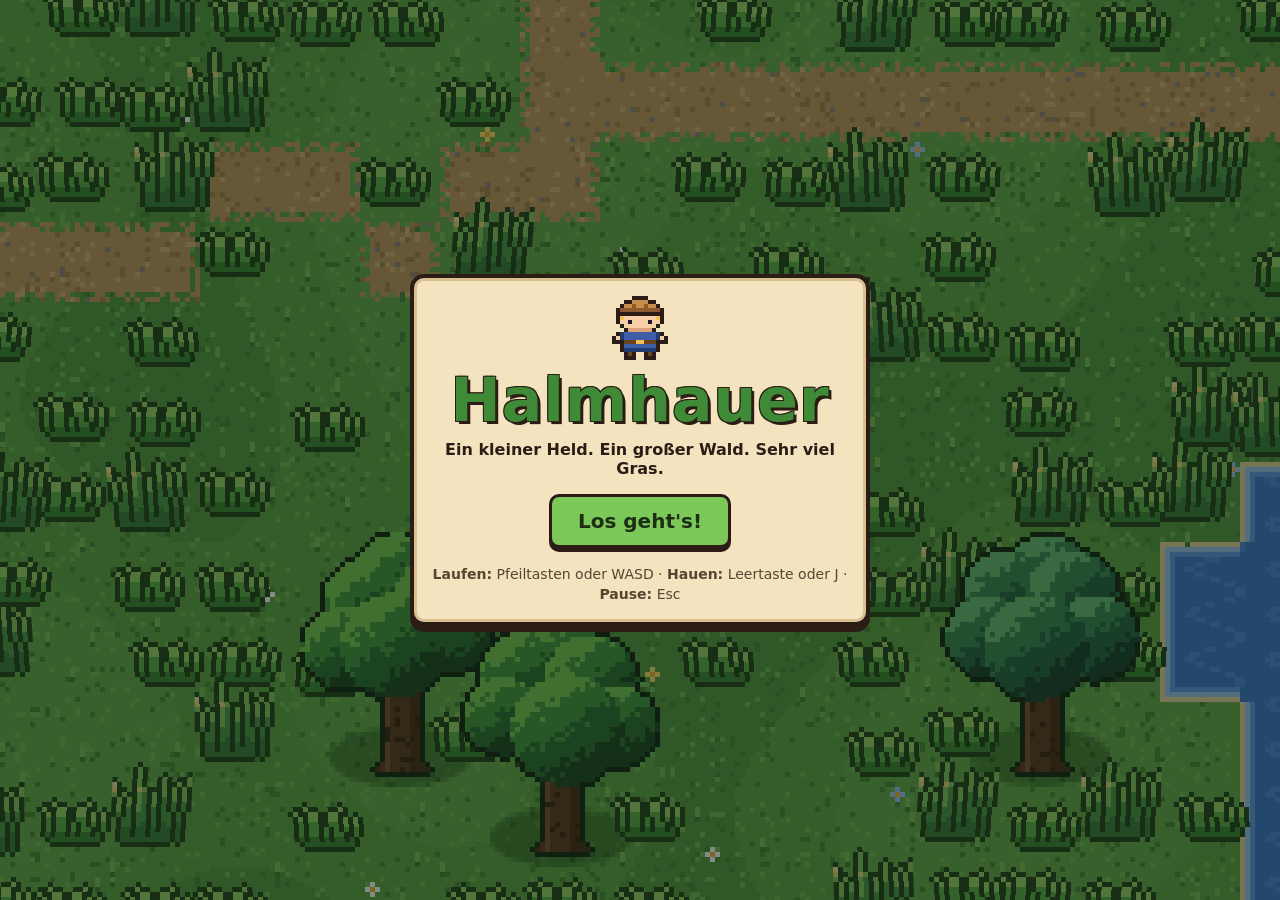
==== web/index.html @ 61001f37 "Begleiter im Kawaii-Stil, Tauschen gegen 300 Diamanten Großer Kopf, Glanzaugen, Bäckchen, ω-Mäulchen" ====
<!DOCTYPE html>
<html lang="de">
<head>
  <meta charset="utf-8">
  <meta name="viewport" content="width=device-width, initial-scale=1, maximum-scale=1, user-scalable=no, viewport-fit=cover">
  <meta name="theme-color" content="#16301b">
  <meta name="apple-mobile-web-app-capable" content="yes">
  <meta name="mobile-web-app-capable" content="yes">
  <meta name="apple-mobile-web-app-status-bar-style" content="black-translucent">
  <meta name="apple-mobile-web-app-title" content="Halmhauer">
  <title>Halmhauer</title>
  <link rel="manifest" href="manifest.webmanifest">
  <link rel="icon" type="image/png" sizes="32" href="icons/icon-32.png">
  <link rel="apple-touch-icon" href="icons/icon-180.png">
  <link rel="stylesheet" href="style.css">
</head>
<body>
  <canvas id="cv"></canvas>

  <!-- Anzeige oben -->
  <div id="hud" class="versteckt">
    <div class="hud-links">
      <div id="herzen"></div>
      <div id="geld"><img id="geldIcon" class="px" alt=""><span id="geldZahl">0</span><span id="heuteZahl"></span></div>
    </div>
    <div class="hud-rechts">
      <div id="tagBox">
        <span id="tagText">Tag 1</span>
        <div id="sonnenBahn"><div id="sonne"></div></div>
      </div>
      <button id="btnPause" aria-label="Pause"><i></i><i></i></button>
    </div>
  </div>
  <!-- Lebensleiste des Wächters in der Kammer -->
  <div id="bossLeiste" class="versteckt"><span id="bossName"></span><div class="balken"><div id="bossHp"></div></div></div>

  <!-- Touch-Steuerung (nur Anzeige; die Berührung landet auf dem Canvas) -->
  <div id="stick" class="versteckt ruhe"><div id="knauf"></div></div>
  <div id="btnA" class="versteckt" aria-hidden="true"><span>HAUEN</span></div>

  <div id="toast" role="status" aria-live="polite"></div>

  <!-- Titel -->
  <div id="titel" class="schicht">
    <div class="panel titelpanel">
      <img id="titelHeld" class="px" alt="">
      <h1>Halmhauer</h1>
      <p class="unterzeile">Ein kleiner Held. Ein großer Wald. Sehr viel Gras.</p>
      <div class="knoepfe">
        <button id="btnStart" class="knopf gross">Los geht's!</button>
        <button id="btnFigur" class="knopf grau klein versteckt">Figur ändern</button>
        <button id="btnNeu" class="knopf grau klein versteckt">Neu anfangen</button>
      </div>
      <p id="steuerHilfe" class="hilfe"></p>
    </div>
  </div>

  <!-- Wer spielt? Junge oder Mädchen, Farbe der Kleider -->
  <div id="figurWahl" class="schicht versteckt">
    <div class="panel figurpanel">
      <h2>Wer spielt?</h2>
      <div class="figuren">
        <button class="figur-karte" data-art="junge"><img class="px" alt=""><span>Junge</span></button>
        <button class="figur-karte" data-art="maedchen"><img class="px" alt=""><span>Mädchen</span></button>
      </div>
      <p class="hilfe">Farbe der Kleider</p>
      <div id="farben" class="farben"></div>
      <div class="knoepfe"><button id="btnFigurOk" class="knopf gross">Los geht's!</button></div>
    </div>
  </div>

  <!-- Begleiter wählen (nur einmal im Spiel) -->
  <div id="begleiterWahl" class="schicht versteckt">
    <div class="panel figurpanel begleiterpanel">
      <h2>Wer soll mitkommen?</h2>
      <p class="hilfe">Dein Begleiter läuft dir hinterher und buddelt ab und zu einen Diamanten aus.
        <span id="begleiterHinweis"></span></p>
      <h3>Hunde</h3>
      <div id="wahlHunde" class="tiere"></div>
      <h3>Katzen</h3>
      <div id="wahlKatzen" class="tiere"></div>
      <div class="knoepfe">
        <button id="btnBegleiterOk" class="knopf gross" disabled>Mitnehmen</button>
        <button id="btnBegleiterZurueck" class="knopf grau">Doch nicht</button>
      </div>
    </div>
  </div>

  <!-- Laden im Baumstumpf -->
  <div id="haus" class="schicht versteckt">
    <div class="panel hauspanel">
      <canvas id="stubeBild" class="stube" width="160" height="84" aria-label="Die Stube im Baumstumpf"></canvas>
      <div class="kopf">
        <h2>Im alten Baumstumpf</h2>
        <div id="hausGeld" class="geld-gross"></div>
      </div>
      <p id="hausText" class="hilfe"></p>
      <div id="waren" class="waren"></div>
      <div id="hausKnoepfe" class="knoepfe fussleiste"></div>
    </div>
  </div>

  <!-- Glitzerhöhle: die fünf Türen -->
  <div id="hoehle" class="schicht versteckt">
    <div class="panel hoehlenpanel">
      <div class="kopf">
        <h2>Die Glitzerhöhle</h2>
        <div id="hoehleGeld" class="geld-gross"></div>
      </div>
      <p class="hilfe">Hinter jeder Tür wartet ein Wächter. Was ganz am Ende der Höhle liegt, weiß niemand …
        Hier drinnen steht die Sonne still – aber wer im Kampf umkippt, für den ist der Tag vorbei.</p>
      <div id="kammern" class="waren"></div>
      <div class="knoepfe fussleiste"><button id="btnHoehleRaus" class="knopf grau">Wieder raus</button></div>
    </div>
  </div>

  <!-- Fund nach einem Wächter (und der große Sieg) -->
  <div id="fund" class="schicht versteckt">
    <div class="panel fundpanel">
      <img id="fundBild" class="px" alt="">
      <h2 id="fundTitel"></h2>
      <div id="fundText"></div>
      <div class="knoepfe"><button id="btnFund" class="knopf gross">Weiter</button></div>
    </div>
  </div>

  <!-- Tagesbilanz -->
  <div id="bilanz" class="schicht versteckt">
    <div class="panel bilanzpanel">
      <h2 id="bilanzTitel">Der Tag ist vorbei</h2>
      <div id="bilanzInhalt"></div>
      <div class="knoepfe"><button id="btnBilanz" class="knopf gross">Ab in den Baumstumpf</button></div>
    </div>
  </div>

  <!-- Pause -->
  <div id="pauseSchicht" class="schicht versteckt">
    <div class="panel pausepanel">
      <h2>Pause</h2>
      <div class="knoepfe senkrecht">
        <button id="btnWeiter" class="knopf gross">Weiter</button>
        <button id="btnSteuerung" class="knopf grau versteckt">Steuerung: Tippen</button>
        <button id="btnMusik" class="knopf grau">Musik: an</button>
        <button id="btnTon" class="knopf grau">Ton: an</button>
        <button id="btnVollbild" class="knopf grau versteckt">Vollbild</button>
        <button id="btnTitel" class="knopf grau">Zum Titel</button>
      </div>
    </div>
  </div>

  <script type="module" src="js/main.js"></script>
</body>
</html>
---- web/style.css ----
/* Halmhauer – Oberfläche. Holz, Pergament und dicke dunkle Ränder wie in den Pixelbildern. */

:root {
  --tinte: #2b1d16;
  --papier: #f3e3bf;
  --papier-dunkel: #d9c08e;
  --gruen: #7cc95a;
  --gruen-dunkel: #4f9a3c;
  --holz: #6b4220;
  --text-hell: #fff8e6;
}

* { box-sizing: border-box; margin: 0; padding: 0; -webkit-tap-highlight-color: transparent; }

html, body {
  height: 100%;
  overflow: hidden;
  background: #16301b;
  color: var(--text-hell);
  font-family: system-ui, -apple-system, "Segoe UI", Roboto, sans-serif;
  touch-action: none;
  user-select: none;
  -webkit-user-select: none;
  overscroll-behavior: none;
}

#cv { position: fixed; inset: 0; width: 100%; height: 100%; display: block; image-rendering: pixelated; }
img.px { image-rendering: pixelated; image-rendering: crisp-edges; }
.versteckt { display: none !important; }

/* ---------- Anzeige oben ---------- */
#hud {
  position: fixed; left: 0; right: 0; top: 0;
  padding: calc(env(safe-area-inset-top) + 8px) calc(env(safe-area-inset-right) + 10px) 0 calc(env(safe-area-inset-left) + 10px);
  display: flex; justify-content: space-between; align-items: flex-start; gap: 8px;
  pointer-events: none;
}
.hud-links, .hud-rechts { display: flex; flex-direction: column; gap: 6px; }
.hud-rechts { flex-direction: row; align-items: flex-start; }
#herzen { display: flex; flex-wrap: wrap; gap: 2px; max-width: 160px; filter: drop-shadow(0 2px 0 rgba(0,0,0,.35)); }
#herzen img { width: 27px; height: 24px; }
#geld {
  display: flex; align-items: center; gap: 6px; align-self: flex-start;
  background: rgba(22, 30, 20, .72); border: 2px solid var(--tinte); border-radius: 8px;
  padding: 2px 10px 2px 6px; font-weight: 800; font-size: 18px; text-shadow: 0 2px 0 #000;
}
#geld img { width: 21px; height: 21px; }
#heuteZahl { font-size: 12px; color: #b8f5a0; font-weight: 700; }
#tagBox {
  background: rgba(22, 30, 20, .72); border: 2px solid var(--tinte); border-radius: 8px;
  padding: 4px 10px 6px; font-weight: 800; font-size: 15px; text-align: center; text-shadow: 0 2px 0 #000;
}
#sonnenBahn {
  position: relative; width: 96px; height: 8px; margin-top: 4px; border-radius: 4px;
  background: linear-gradient(90deg, #7ec8f0, #ffe28a 55%, #ff9a52 80%, #3a3a8a);
  border: 2px solid var(--tinte);
}
#sonne {
  position: absolute; top: 50%; left: 0; width: 14px; height: 14px; margin: -7px 0 0 -7px; border-radius: 50%;
  background: #ffd23f; border: 2px solid #7a4a10; box-shadow: 0 0 6px #ffe680;
}
#sonnenBahn.spaet #sonne { animation: blinken .5s steps(2) infinite; }
@keyframes blinken { 50% { background: #ff7a3a; } }
#btnPause {
  pointer-events: auto; width: 42px; height: 42px; border-radius: 8px;
  border: 2px solid var(--tinte); background: rgba(22, 30, 20, .72); color: var(--text-hell);
  cursor: pointer; display: flex; align-items: center; justify-content: center; gap: 5px;
}
#btnPause i { width: 5px; height: 16px; background: var(--text-hell); border-radius: 1px; box-shadow: 0 2px 0 #000; }

/* ---------- Touch ---------- */
#stick {
  position: fixed; width: 110px; height: 110px; margin: -55px 0 0 -55px; border-radius: 50%;
  background: rgba(255, 255, 255, .12); border: 3px solid rgba(255, 255, 255, .4);
  pointer-events: none; display: flex; align-items: center; justify-content: center;
}
#stick.ruhe {
  left: calc(env(safe-area-inset-left) + 90px); top: auto; bottom: calc(env(safe-area-inset-bottom) + 35px);
  margin: 0 0 0 -55px; opacity: .45;
}
#knauf { width: 48px; height: 48px; border-radius: 50%; background: rgba(255, 255, 255, .55); border: 3px solid rgba(43, 29, 22, .6); }
#btnA {
  position: fixed; right: calc(env(safe-area-inset-right) + 24px); bottom: calc(env(safe-area-inset-bottom) + 34px);
  width: 92px; height: 92px; border-radius: 50%; pointer-events: none;
  background: rgba(240, 90, 80, .55); border: 4px solid rgba(43, 29, 22, .7);
  display: flex; align-items: center; justify-content: center;
  font-weight: 900; font-size: 14px; color: #fff; text-shadow: 0 2px 0 rgba(0,0,0,.5);
  box-shadow: 0 5px 0 rgba(43, 29, 22, .6);
}
#btnA.gedrueckt { transform: translateY(4px); box-shadow: 0 1px 0 rgba(43, 29, 22, .6); background: rgba(255, 130, 110, .75); }

/* ---------- Hinweise ---------- */
#toast {
  position: fixed; left: 50%; top: calc(env(safe-area-inset-top) + 74px); transform: translate(-50%, -20px);
  max-width: min(90vw, 460px); padding: 10px 16px; border-radius: 10px;
  background: var(--papier); color: var(--tinte); border: 3px solid var(--tinte);
  font-weight: 700; font-size: 15px; text-align: center; box-shadow: 0 4px 0 var(--tinte);
  opacity: 0; transition: opacity .25s, transform .25s; pointer-events: none;
}
#toast.an { opacity: 1; transform: translate(-50%, 0); }

/* ---------- Fenster ---------- */
.schicht {
  position: fixed; inset: 0; display: flex; overflow-y: auto; touch-action: pan-y;
  padding: calc(env(safe-area-inset-top) + 14px) 14px calc(env(safe-area-inset-bottom) + 14px);
  background: rgba(10, 22, 12, .5);
}
.panel {
  margin: auto; width: 100%; max-width: 640px;
  background: var(--papier); color: var(--tinte);
  border: 4px solid var(--tinte); border-radius: 14px;
  box-shadow: 0 6px 0 var(--tinte), inset 0 0 0 3px var(--papier-dunkel);
  padding: 18px;
}
h1 { font-size: clamp(38px, 10vw, 60px); line-height: 1; letter-spacing: 1px; color: #3f8a37;
     text-shadow: 3px 3px 0 var(--tinte), -1px -1px 0 var(--tinte), 1px -1px 0 var(--tinte), -1px 1px 0 var(--tinte); }
h2 { font-size: 22px; }
.hilfe { font-size: 14px; line-height: 1.45; color: #5a4430; }
.knoepfe { display: flex; flex-wrap: wrap; gap: 10px; justify-content: center; margin-top: 16px; }
.knoepfe.senkrecht { flex-direction: column; align-items: stretch; }

.knopf {
  font: inherit; font-weight: 800; font-size: 17px; color: #1d2e14;
  background: var(--gruen); border: 3px solid var(--tinte); border-radius: 10px;
  padding: 10px 18px; box-shadow: 0 4px 0 var(--tinte); cursor: pointer;
  display: inline-flex; align-items: center; justify-content: center; gap: 6px;
}
.knopf:hover:not(:disabled) { filter: brightness(1.08); }
.knopf:active:not(:disabled) { transform: translateY(3px); box-shadow: 0 1px 0 var(--tinte); }
.knopf:focus-visible { outline: 3px solid #ffd23f; outline-offset: 2px; }
.knopf:disabled { background: #c9b994; color: #7d6c50; cursor: default; box-shadow: 0 2px 0 var(--tinte); }
.knopf.gross { font-size: 20px; padding: 12px 26px; }
.knopf.grau { background: #d9c8a4; }
.knopf.klein { font-size: 14px; padding: 8px 14px; }

/* Titel */
.titelpanel { text-align: center; max-width: 460px; }
#titelHeld { width: 64px; height: 64px; margin-bottom: 6px; animation: huepfen 1.2s ease-in-out infinite; }
@keyframes huepfen { 50% { transform: translateY(-6px); } }
.unterzeile { margin: 10px 0 4px; font-weight: 700; font-size: 16px; }
.titelpanel .hilfe { margin-top: 16px; }

/* Laden */
.kopf { display: flex; justify-content: space-between; align-items: center; gap: 10px; flex-wrap: wrap; margin-bottom: 4px; }
.geld-gross { display: flex; align-items: center; gap: 6px; font-weight: 900; font-size: 22px;
  background: var(--tinte); color: var(--text-hell); border-radius: 10px; padding: 4px 12px 4px 8px; }
.geld-gross img { width: 24px; height: 24px; }
.waren { display: grid; grid-template-columns: repeat(auto-fill, minmax(260px, 1fr)); gap: 10px; margin-top: 12px; }
.ware {
  display: grid; grid-template-columns: 52px 1fr; grid-template-rows: 1fr auto; gap: 4px 10px;
  background: #fbf1d8; border: 3px solid var(--tinte); border-radius: 10px; padding: 8px;
}
.ware.voll { opacity: .7; }
.ware.gekauft { animation: gekauft .5s; }
@keyframes gekauft { 30% { background: #fff7a8; transform: scale(1.03); } }
.ware-bild { grid-row: span 2; display: flex; align-items: flex-start; justify-content: center; padding-top: 4px; }
.ware-bild img { width: 48px; height: auto; }
.ware-name { font-weight: 900; font-size: 16px; }
.ware-unter { font-size: 12px; color: #7d5a35; font-weight: 700; }
.ware-info { font-size: 13px; line-height: 1.3; margin-top: 2px; }
.punkte { display: flex; gap: 3px; margin-top: 5px; }
.punkte i { width: 12px; height: 8px; border: 2px solid var(--tinte); border-radius: 2px; background: #e6d4ab; }
.punkte i.an { background: var(--gruen-dunkel); }
.knopf.preis { grid-column: 2; justify-self: start; font-size: 16px; padding: 6px 14px; }
.knopf.preis img { width: 16px; height: 16px; }

/* Bilanz */
.bilanzpanel { max-width: 440px; text-align: center; }
.zahlen { display: flex; gap: 10px; margin: 14px 0; }
.zahlen div { flex: 1; background: #fbf1d8; border: 3px solid var(--tinte); border-radius: 10px; padding: 8px; }
.zahlen b { display: block; font-size: 28px; }
.zahlen span { font-size: 13px; }
.steine { text-align: left; }
.stein-zeile { display: flex; align-items: center; gap: 10px; padding: 5px 4px; border-bottom: 2px dashed var(--papier-dunkel); font-weight: 700; }
.stein-zeile img { width: 21px; height: 21px; }
.stein-zeile span { flex: 1; }
.leer { font-style: italic; padding: 8px 0; }
.summe { margin-top: 12px; font-size: 20px; font-weight: 800; display: flex; align-items: center; justify-content: center; gap: 6px; }
.summe img { width: 22px; height: 22px; }
.verlust { margin-top: 8px; color: #a01e35; font-weight: 700; }

.pausepanel { max-width: 300px; text-align: center; }

/* ---------- Glitzerhöhle ---------- */
#bossLeiste {
  position: fixed; left: 50%; transform: translateX(-50%); top: calc(env(safe-area-inset-top) + 64px);
  width: min(70vw, 360px); text-align: center; pointer-events: none;
  font-weight: 900; font-size: 14px; text-shadow: 0 2px 0 #000;
}
#bossLeiste .balken { margin-top: 3px; height: 12px; border: 2px solid var(--tinte); border-radius: 6px; background: #3a1820; overflow: hidden; }
#bossHp { height: 100%; width: 100%; background: linear-gradient(#ff7a6a, #d8333f); transition: width .15s; }
.hoehlenpanel { background: #e8dcc4; }
.kammer { background: #f6ecd6; }
.kammer.zu { opacity: .6; }
.kammer.besiegt { background: #e4f2d4; }
.kammer .ware-bild img { width: 52px; height: auto; }
.kammer .beute { font-size: 12px; color: #6a4a20; font-weight: 700; margin-top: 3px; }
.fundpanel { max-width: 420px; text-align: center; }
#fundBild { width: 72px; height: auto; margin: 4px auto 8px; display: block; animation: huepfen 1.2s ease-in-out infinite; }
#fundText { font-size: 15px; line-height: 1.45; margin-top: 8px; }
#fundText .zahlen { margin-top: 12px; }
.fundpanel.sieg { background: linear-gradient(#fff8e0, #f3e3bf); }
.fundpanel.sieg h2 { font-size: 28px; color: #2a8fb0; }
/* Solange ein Wächter lebt, rutschen Hinweise unter seine Lebensleiste */
body.kampf #toast { top: calc(env(safe-area-inset-top) + 104px); }

/* Knopfleiste unten im Laden und in der Höhle: klebt am unteren Rand, auch wenn man scrollen müsste */
.knoepfe.fussleiste {
  position: sticky; bottom: calc(-14px - env(safe-area-inset-bottom)); z-index: 2;
  margin: 14px -18px -18px; padding: 12px 18px calc(14px + env(safe-area-inset-bottom));
  background: var(--papier); border-top: 3px solid var(--papier-dunkel); border-radius: 0 0 10px 10px;
  box-shadow: 0 -6px 10px -6px rgba(43, 29, 22, .35);
}
.hoehlenpanel .knoepfe.fussleiste { background: #e8dcc4; }

/* ---------- Figur wählen ---------- */
.figurpanel { max-width: 420px; text-align: center; }
.figuren { display: flex; gap: 12px; justify-content: center; margin: 14px 0 10px; }
.figur-karte {
  flex: 1; max-width: 150px; font: inherit; font-weight: 900; font-size: 17px; color: var(--tinte);
  background: #fbf1d8; border: 3px solid var(--tinte); border-radius: 12px; padding: 12px 8px 10px;
  display: flex; flex-direction: column; align-items: center; gap: 6px; cursor: pointer; box-shadow: 0 4px 0 var(--tinte);
}
.figur-karte img { width: 64px; height: 64px; }
.figur-karte.gewaehlt { background: #fff7a8; outline: 3px solid #ffd23f; outline-offset: 2px; }
.figur-karte.gewaehlt img { animation: huepfen 1s ease-in-out infinite; }
.farben { display: flex; gap: 10px; justify-content: center; flex-wrap: wrap; margin-top: 6px; }
.farbe {
  width: 40px; height: 40px; border-radius: 50%; border: 3px solid var(--tinte); cursor: pointer;
  box-shadow: inset 0 -8px 0 rgba(0,0,0,.25), 0 3px 0 var(--tinte);
}
.farbe.gewaehlt { outline: 3px solid #ffd23f; outline-offset: 3px; }

/* ---------- Begleiter ---------- */
.begleiterpanel h3 { font-size: 16px; margin: 12px 0 6px; text-align: left; }
.tiere { display: grid; grid-template-columns: repeat(3, 1fr); gap: 8px; }
.tier-karte {
  font: inherit; font-weight: 800; font-size: 13px; color: var(--tinte); line-height: 1.15;
  background: #fbf1d8; border: 3px solid var(--tinte); border-radius: 10px; padding: 8px 4px 6px;
  display: flex; flex-direction: column; align-items: center; gap: 4px; cursor: pointer; box-shadow: 0 3px 0 var(--tinte);
}
.tier-karte img { width: 66px; height: 54px; }   /* Bild 22 × 18, dreifach */
.tier-karte.gewaehlt { background: #fff7a8; outline: 3px solid #ffd23f; outline-offset: 2px; }
.tier-karte.gewaehlt img { animation: huepfen .8s ease-in-out infinite; }
.ware.begleiter .ware-bild img { width: 52px; height: auto; }

/* ---------- Laden als langer Baumstamm ---------- */
.hauspanel {
  position: relative; max-width: 580px;
  padding: 16px 32px 18px;
  border: 0; border-radius: 30px 30px 20px 20px;
  /* helles Kernholz mit senkrechter Maserung, zur Rinde hin dunkler */
  background:
    repeating-linear-gradient(90deg, rgba(110, 60, 20, .10) 0 1px, transparent 1px 7px, rgba(110, 60, 20, .06) 7px 9px, transparent 9px 17px),
    repeating-linear-gradient(180deg, transparent 0 46px, rgba(110, 60, 20, .07) 46px 48px),
    linear-gradient(90deg, #b9824c 0%, #e2b67e 14%, #f0cf9c 50%, #e2b67e 86%, #b9824c 100%);
  box-shadow: 0 6px 0 #2b1d16, inset 0 0 0 3px #2b1d16;
}
/* Rinde links und rechts: senkrechte Furchen mit Querrissen */
.hauspanel::before, .hauspanel::after {
  content: ''; position: absolute; top: 0; bottom: 0; width: 20px; pointer-events: none; z-index: 3;
  background:
    repeating-linear-gradient(180deg, transparent 0 23px, rgba(20, 10, 4, .55) 23px 25px, transparent 25px 41px, rgba(20, 10, 4, .45) 41px 42px),
    repeating-linear-gradient(90deg, #3a2410 0 3px, #5a3818 3px 7px, #4a2e14 7px 9px, #6b4220 9px 13px, #3a2410 13px 15px, #5a3818 15px 20px);
}
.hauspanel::before { left: 0; border-radius: 30px 0 0 20px; border-right: 2px solid #2b1d16; box-shadow: inset 3px 0 0 #2b1d16; }
.hauspanel::after { right: 0; border-radius: 0 30px 20px 0; border-left: 2px solid #2b1d16; box-shadow: inset -3px 0 0 #2b1d16; }
.hauspanel .stube {
  display: block; width: 100%; height: auto; aspect-ratio: 160 / 84; image-rendering: pixelated;
  border: 3px solid #2b1d16; border-radius: 40% 40% 10px 10px / 22% 22% 10px 10px;
  box-shadow: 0 3px 0 #4a2e14, inset 0 0 0 2px #6b4220; margin-bottom: 10px; background: #3a2410;
}
/* Kopfzeile wie ein eingebranntes Holzschild */
.hauspanel .kopf {
  background: linear-gradient(#8c5a2c, #6b4220); color: #fff3d8; border: 3px solid #2b1d16; border-radius: 10px;
  padding: 6px 10px; box-shadow: inset 0 2px 0 rgba(255, 220, 160, .35), 0 3px 0 #2b1d16;
}
.hauspanel .kopf h2 { text-shadow: 0 2px 0 #2b1d16; font-size: 20px; }
.hauspanel .hilfe { color: #4a2e14; margin-top: 8px; font-weight: 600; }
/* Waren wie kleine Holztafeln */
.hauspanel .ware {
  background: linear-gradient(#f8e6c2, #efd3a3); border: 3px solid #6b4220; border-radius: 12px;
  box-shadow: inset 0 0 0 2px #fbefd6, 0 3px 0 #4a2e14;
}
.hauspanel .ware.voll { opacity: .75; }
.hauspanel .ware-unter { color: #6b4220; }
.hauspanel .punkte i { background: #e2c492; }
/* Knopfleiste unten: dunkles Brett */
.hauspanel .knoepfe.fussleiste {
  margin: 14px -32px -18px; padding: 12px 32px calc(14px + env(safe-area-inset-bottom));
  background: linear-gradient(#8c5a2c, #6b4220); border-top: 3px solid #2b1d16;
  box-shadow: 0 -6px 10px -6px rgba(43, 29, 22, .5); border-radius: 0 0 18px 18px;
}
@media (max-width: 420px) {
  .hauspanel { padding: 12px 24px 16px; }
  .hauspanel::before, .hauspanel::after { width: 14px; }
  .hauspanel .knoepfe.fussleiste { margin: 14px -24px -16px; padding-left: 24px; padding-right: 24px; }
}

.tier-karte.dabei { opacity: .55; cursor: default; }
.tier-karte small { font-size: 11px; color: #6b4220; }
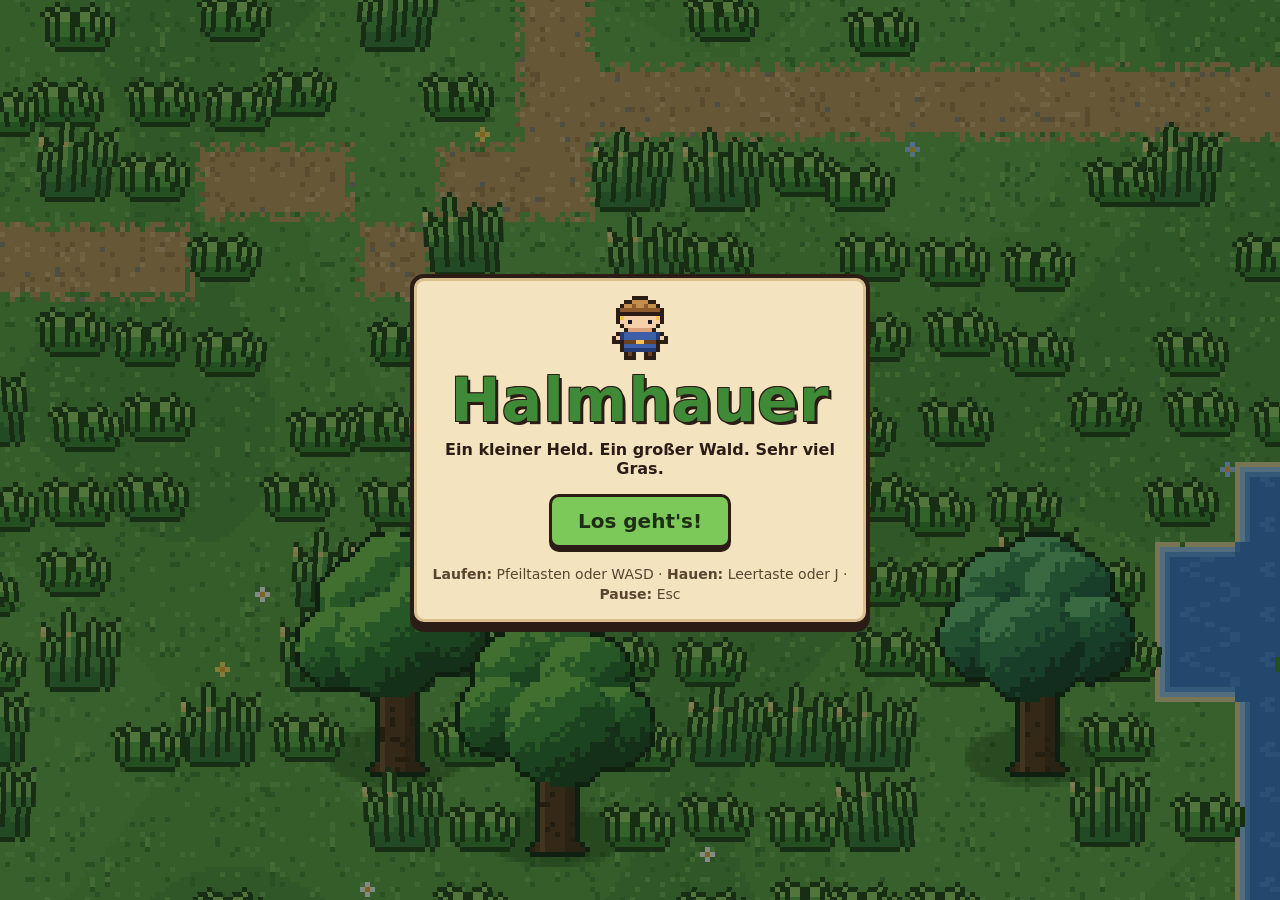
==== commit 015f64ca: "Stube mit Figur im Sessel, kleinere Begleiter, Nacht-Überblendung, Morgen-Geschichte Figur sitzt im " ====
--- a/web/index.html
+++ b/web/index.html
@@ -148,6 +148,9 @@
     </div>
   </div>
 
+  <!-- Nacht: kurz schwarz zwischen zwei Tagen -->
+  <div id="nacht" aria-hidden="true"><span>☾ Gute Nacht …</span></div>
+
   <script type="module" src="js/main.js"></script>
 </body>
 </html>
--- a/web/style.css
+++ b/web/style.css
@@ -239,7 +239,7 @@
   background: #fbf1d8; border: 3px solid var(--tinte); border-radius: 10px; padding: 8px 4px 6px;
   display: flex; flex-direction: column; align-items: center; gap: 4px; cursor: pointer; box-shadow: 0 3px 0 var(--tinte);
 }
-.tier-karte img { width: 66px; height: 54px; }   /* Bild 22 × 18, dreifach */
+.tier-karte img { width: 64px; height: 52px; }   /* Bild 16 × 13, vierfach */
 .tier-karte.gewaehlt { background: #fff7a8; outline: 3px solid #ffd23f; outline-offset: 2px; }
 .tier-karte.gewaehlt img { animation: huepfen .8s ease-in-out infinite; }
 .ware.begleiter .ware-bild img { width: 52px; height: auto; }
@@ -299,3 +299,12 @@
 
 .tier-karte.dabei { opacity: .55; cursor: default; }
 .tier-karte small { font-size: 11px; color: #6b4220; }
+
+/* ---------- Nacht zwischen zwei Tagen ---------- */
+#nacht {
+  position: fixed; inset: 0; z-index: 55; background: #05060d; opacity: 0; pointer-events: none;
+  display: flex; align-items: center; justify-content: center; transition: opacity .9s ease;
+}
+#nacht.an { opacity: 1; pointer-events: auto; transition-duration: .6s; }
+#nacht span { color: #d8dcff; font-weight: 800; font-size: 20px; letter-spacing: 1px; opacity: .85; }
+#toast { z-index: 60; white-space: pre-line; }
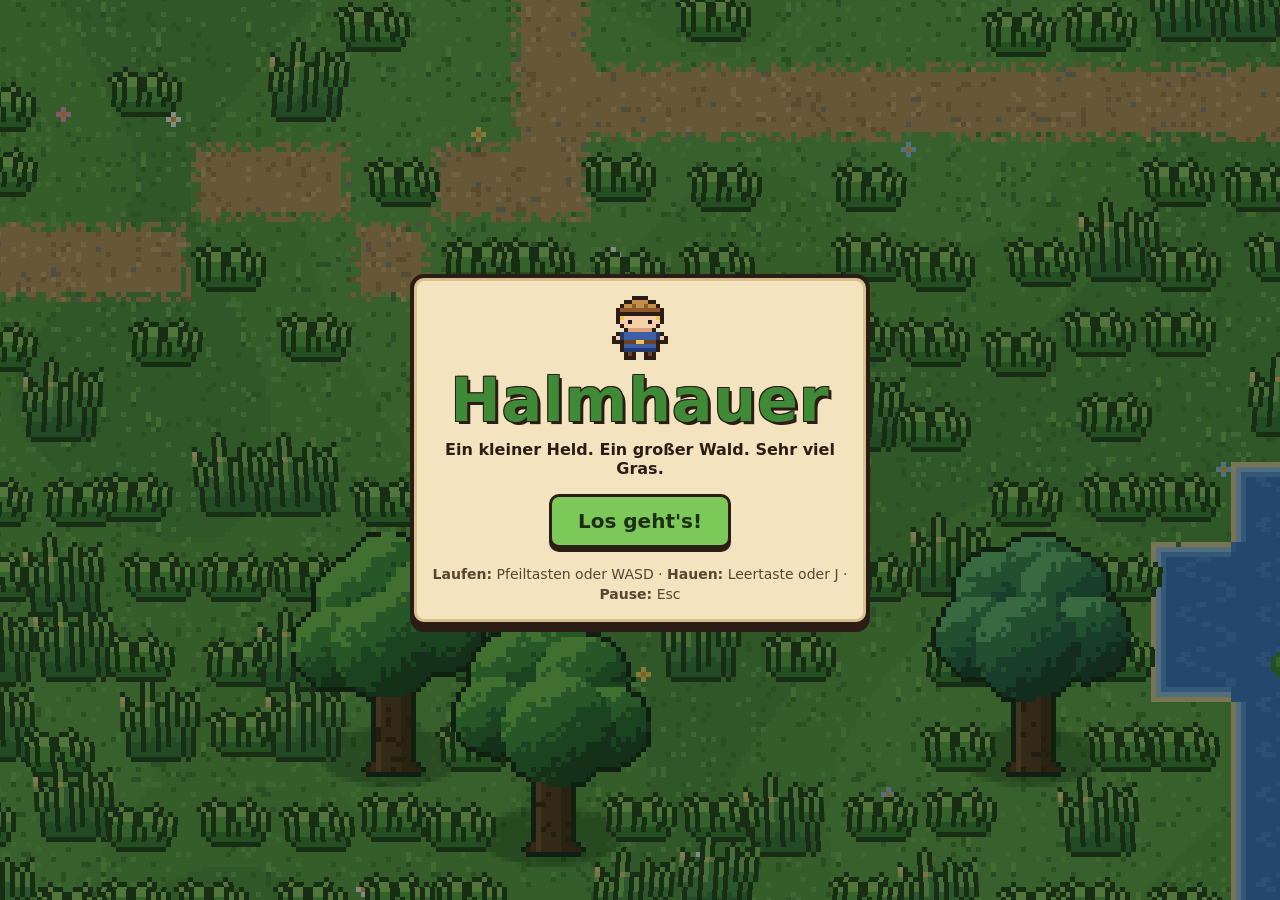
==== commit a5d8a158: "Begleiter bekommt einen Namen (Vorschlag je Rasse, im Laden änderbar) Name erscheint in Kauf-Hinweis" ====
--- a/web/index.html
+++ b/web/index.html
@@ -79,6 +79,7 @@
       <div id="wahlHunde" class="tiere"></div>
       <h3>Katzen</h3>
       <div id="wahlKatzen" class="tiere"></div>
+      <label class="tiername">Name: <input id="tierName" maxlength="14" autocomplete="off" placeholder="Name"></label>
       <div class="knoepfe">
         <button id="btnBegleiterOk" class="knopf gross" disabled>Mitnehmen</button>
         <button id="btnBegleiterZurueck" class="knopf grau">Doch nicht</button>
--- a/web/style.css
+++ b/web/style.css
@@ -285,6 +285,7 @@
 .hauspanel .ware.voll { opacity: .75; }
 .hauspanel .ware-unter { color: #6b4220; }
 .hauspanel .punkte i { background: #e2c492; }
+.hauspanel .punkte i.an { background: var(--gruen-dunkel); }   /* sonst überdeckt die Zeile darüber die gefüllten Punkte */
 /* Knopfleiste unten: dunkles Brett */
 .hauspanel .knoepfe.fussleiste {
   margin: 14px -32px -18px; padding: 12px 32px calc(14px + env(safe-area-inset-bottom));
@@ -308,3 +309,30 @@
 #nacht.an { opacity: 1; pointer-events: auto; transition-duration: .6s; }
 #nacht span { color: #d8dcff; font-weight: 800; font-size: 20px; letter-spacing: 1px; opacity: .85; }
 #toast { z-index: 60; white-space: pre-line; }
+
+/* Bilanz nach dem Schlafengehen: liegt über dem schwarzen Nachtbild */
+#bilanz.nachts { z-index: 57; background: transparent; }
+#bilanz.nachts .panel { box-shadow: 0 6px 0 var(--tinte), 0 0 40px rgba(140, 150, 255, .25); }
+
+/* ---------- Laden kompakt: eine Zeile pro Ware (Bild · Text + Stufen · Preis) ---------- */
+.hauspanel .stube { max-width: 420px; margin-left: auto; margin-right: auto; }
+.hauspanel .waren { grid-template-columns: repeat(auto-fill, minmax(250px, 1fr)); gap: 6px; margin-top: 8px; }
+.hauspanel .ware { grid-template-columns: 38px 1fr auto; grid-template-rows: auto; align-items: center; gap: 2px 8px; padding: 6px 8px; }
+.hauspanel .ware-bild { grid-row: auto; padding-top: 0; }
+.hauspanel .ware-bild img { width: 34px; }
+.hauspanel .ware-name { font-size: 15px; line-height: 1.15; }
+.hauspanel .ware-unter { font-size: 11px; }
+.hauspanel .ware-info { font-size: 12px; line-height: 1.25; margin-top: 1px; }
+.hauspanel .punkte { margin-top: 3px; gap: 2px; }
+.hauspanel .punkte i { width: 11px; height: 7px; }
+.hauspanel .knopf.preis { grid-column: 3; grid-row: 1; justify-self: end; font-size: 14px; padding: 6px 10px; white-space: nowrap; }
+.hauspanel .hilfe { margin: 6px 0 0; }
+
+/* Name des Begleiters */
+.tiername { display: flex; align-items: center; justify-content: center; gap: 8px; margin-top: 12px; font-weight: 800; }
+.tiername input, .namefeld {
+  font: inherit; font-weight: 800; font-size: 16px; color: var(--tinte); width: 11em; max-width: 60%;
+  padding: 6px 10px; border: 3px solid var(--tinte); border-radius: 8px; background: #fffaf0;
+}
+.namefeld { width: 8em; font-size: 14px; padding: 3px 6px; }
+.knopf.mini { font-size: 12px; padding: 2px 8px; box-shadow: 0 2px 0 var(--tinte); border-width: 2px; border-radius: 7px; }
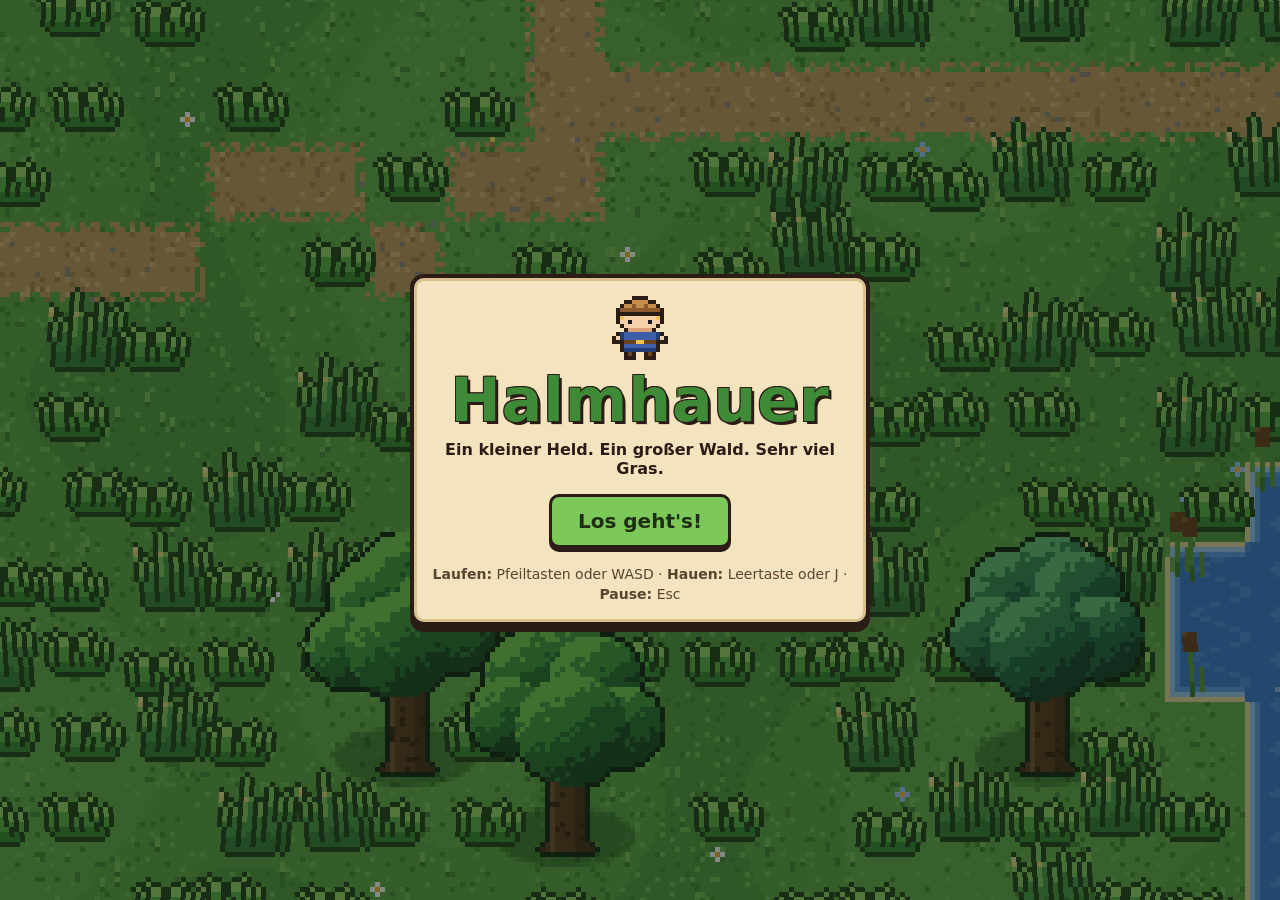
==== commit 45daff3a: "Wetter: Regen mit Riesenblobs, Sturm mit Windrichtung Ab Tag 2 zufällig (Regen 22 %, Sturm 15 %). Re" ====
--- a/web/index.html
+++ b/web/index.html
@@ -25,7 +25,7 @@
     </div>
     <div class="hud-rechts">
       <div id="tagBox">
-        <span id="tagText">Tag 1</span>
+        <span id="tagText">Tag 1</span><span id="wetterAnzeige"></span>
         <div id="sonnenBahn"><div id="sonne"></div></div>
       </div>
       <button id="btnPause" aria-label="Pause"><i></i><i></i></button>
--- a/web/style.css
+++ b/web/style.css
@@ -336,3 +336,12 @@
 }
 .namefeld { width: 8em; font-size: 14px; padding: 3px 6px; }
 .knopf.mini { font-size: 12px; padding: 2px 8px; box-shadow: 0 2px 0 var(--tinte); border-width: 2px; border-radius: 7px; }
+
+/* Sieg: der Riesendiamant funkelt */
+.fundpanel.sieg #fundBild { width: 66px; animation: huepfen 1.2s ease-in-out infinite, funkeln 1.6s ease-in-out infinite; }
+@keyframes funkeln { 0%, 100% { filter: drop-shadow(0 0 2px #7ff0a6); } 50% { filter: drop-shadow(0 0 12px #b8ffd0) brightness(1.15); } }
+
+/* Wetter in der Anzeige oben */
+#wetterAnzeige { display: inline-flex; align-items: center; gap: 3px; margin-left: 6px; font-size: 11px; font-weight: 800; color: #cfe4ff; vertical-align: middle; }
+#wetterAnzeige:empty { display: none; }
+.windpfeil { display: inline-block; width: 0; height: 0; border-top: 5px solid transparent; border-bottom: 5px solid transparent; border-left: 10px solid #ffffff; filter: drop-shadow(0 1px 0 #000); }
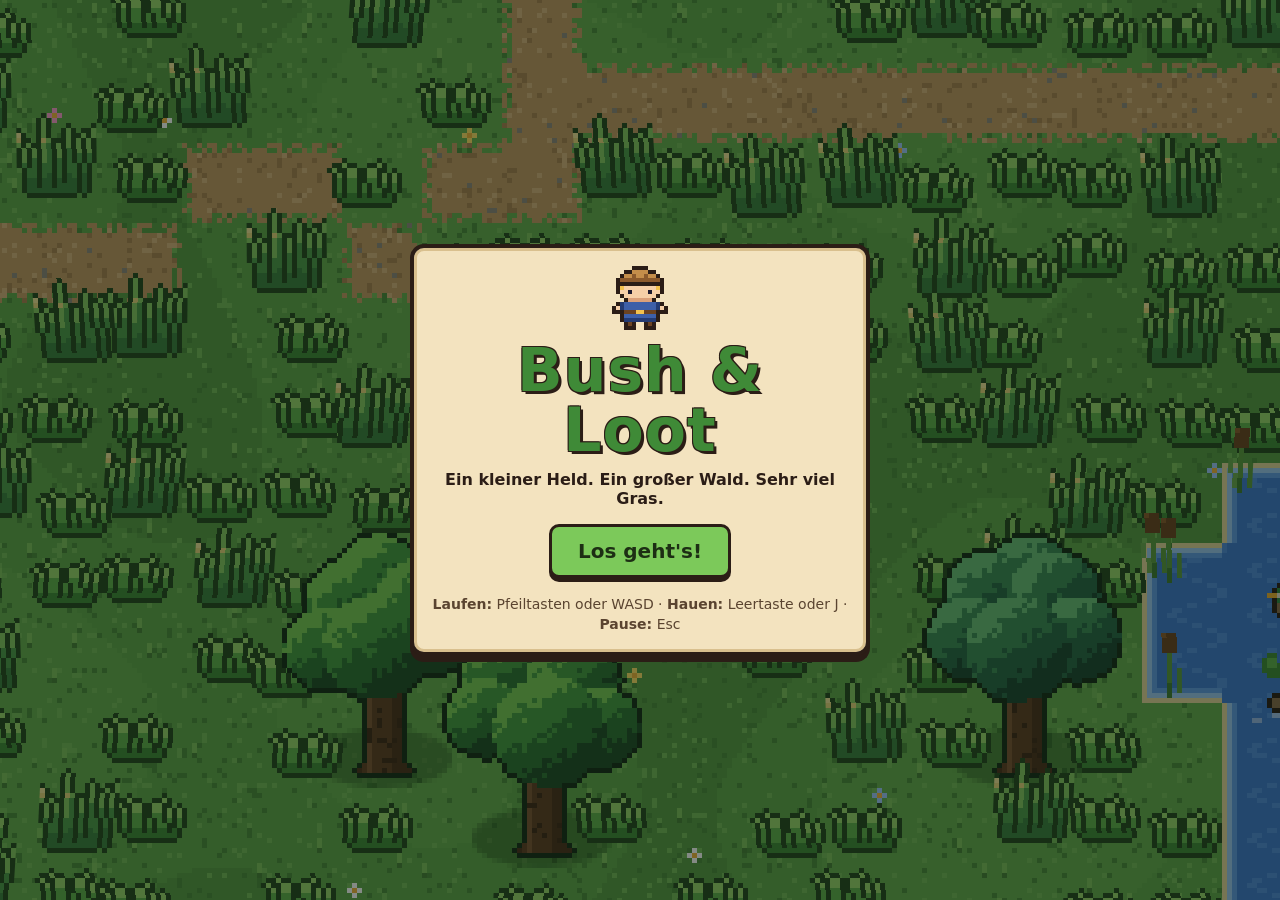
==== commit f8c8396b: "Spiel heißt jetzt „Bush & Loot“ Titel, App-Name, Server, Doku. Interne Namen (Ordner, Spielstand, Ca" ====
--- a/web/index.html
+++ b/web/index.html
@@ -7,8 +7,8 @@
   <meta name="apple-mobile-web-app-capable" content="yes">
   <meta name="mobile-web-app-capable" content="yes">
   <meta name="apple-mobile-web-app-status-bar-style" content="black-translucent">
-  <meta name="apple-mobile-web-app-title" content="Halmhauer">
-  <title>Halmhauer</title>
+  <meta name="apple-mobile-web-app-title" content="Bush &amp; Loot">
+  <title>Bush &amp; Loot</title>
   <link rel="manifest" href="manifest.webmanifest">
   <link rel="icon" type="image/png" sizes="32" href="icons/icon-32.png">
   <link rel="apple-touch-icon" href="icons/icon-180.png">
@@ -44,7 +44,7 @@
   <div id="titel" class="schicht">
     <div class="panel titelpanel">
       <img id="titelHeld" class="px" alt="">
-      <h1>Halmhauer</h1>
+      <h1>Bush &amp; Loot</h1>
       <p class="unterzeile">Ein kleiner Held. Ein großer Wald. Sehr viel Gras.</p>
       <div class="knoepfe">
         <button id="btnStart" class="knopf gross">Los geht's!</button>
--- a/web/style.css
+++ b/web/style.css
@@ -1,4 +1,4 @@
-/* Halmhauer – Oberfläche. Holz, Pergament und dicke dunkle Ränder wie in den Pixelbildern. */
+/* Bush & Loot – Oberfläche. Holz, Pergament und dicke dunkle Ränder wie in den Pixelbildern. */
 
 :root {
   --tinte: #2b1d16;
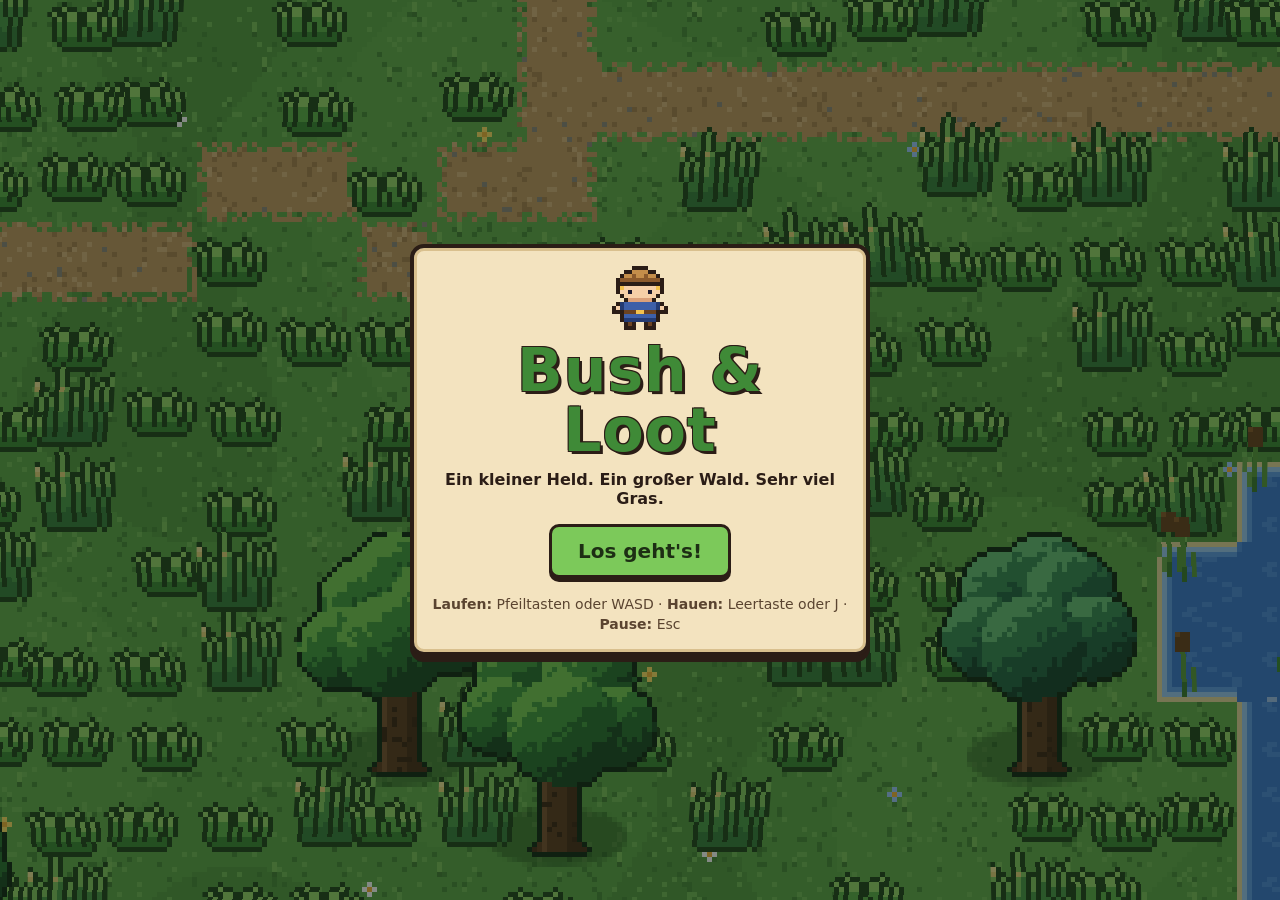
==== commit b970234d: "Dunkelwald und Gebirge (Zwischenstand, noch nicht durchgetestet) Portale an den Wegenden (erst Ruine" ====
--- a/web/index.html
+++ b/web/index.html
@@ -22,6 +22,8 @@
     <div class="hud-links">
       <div id="herzen"></div>
       <div id="geld"><img id="geldIcon" class="px" alt=""><span id="geldZahl">0</span><span id="heuteZahl"></span></div>
+      <div id="schaetze" class="versteckt"></div>
+      <div id="kaelte" class="versteckt"><span>Wärme</span><div class="balken"><i id="kaelteBalken"></i></div></div>
     </div>
     <div class="hud-rechts">
       <div id="tagBox">
--- a/web/style.css
+++ b/web/style.css
@@ -345,3 +345,15 @@
 #wetterAnzeige { display: inline-flex; align-items: center; gap: 3px; margin-left: 6px; font-size: 11px; font-weight: 800; color: #cfe4ff; vertical-align: middle; }
 #wetterAnzeige:empty { display: none; }
 .windpfeil { display: inline-block; width: 0; height: 0; border-top: 5px solid transparent; border-bottom: 5px solid transparent; border-left: 10px solid #ffffff; filter: drop-shadow(0 1px 0 #000); }
+
+/* Besondere Steine und Wärme in der Anzeige oben */
+#schaetze { display: flex; gap: 8px; align-self: flex-start; background: rgba(22, 30, 20, .72); border: 2px solid var(--tinte); border-radius: 8px; padding: 2px 8px; font-weight: 800; font-size: 14px; text-shadow: 0 2px 0 #000; }
+#schaetze span { display: inline-flex; align-items: center; gap: 4px; }
+#schaetze img { width: 16px; height: 16px; }
+#kaelte { display: flex; align-items: center; gap: 6px; align-self: flex-start; background: rgba(22, 30, 40, .78); border: 2px solid var(--tinte); border-radius: 8px; padding: 3px 8px; font-weight: 800; font-size: 12px; color: #dff2ff; text-shadow: 0 1px 0 #000; }
+#kaelte .balken { width: 80px; height: 9px; border: 2px solid var(--tinte); border-radius: 5px; background: #24344a; overflow: hidden; }
+#kaelteBalken { display: block; height: 100%; width: 100%; background: linear-gradient(90deg, #ff9a52, #ffd23f); transition: width .2s; }
+#kaelte.kalt #kaelteBalken { background: #7ec4e4; }
+#kaelte.kalt { animation: blinken .6s steps(2) infinite; }
+.brauche { display: inline-flex; align-items: center; gap: 2px; margin-left: 4px; }
+.brauche img { width: 14px; height: 14px; }
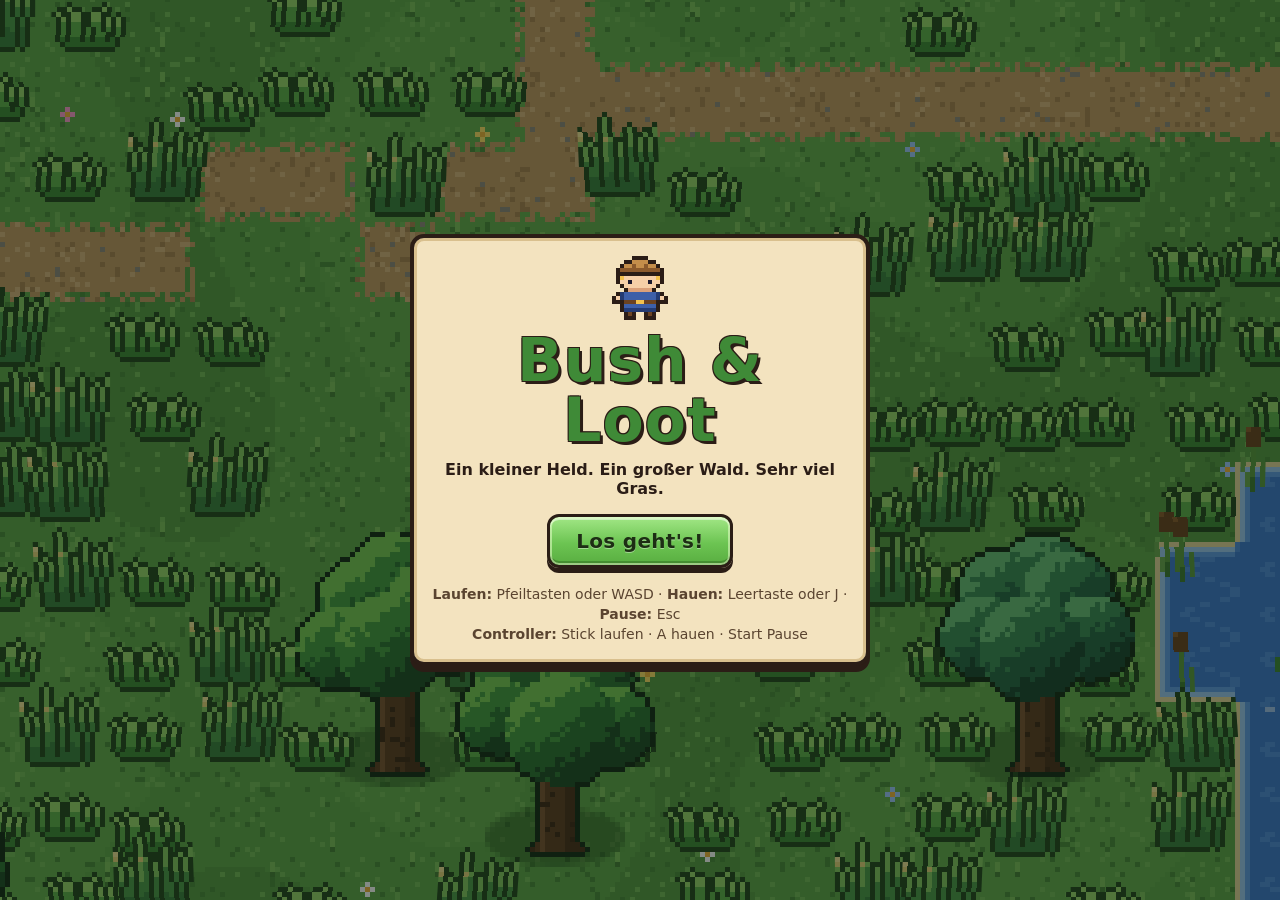
==== commit 1519066b: "Controller-Steuerung, Bilanz im Baumstamm-Look, RPG-Knöpfe, gleich hohe Waren, kleinerer Sessel und " ====
--- a/web/index.html
+++ b/web/index.html
@@ -129,10 +129,10 @@
 
   <!-- Tagesbilanz -->
   <div id="bilanz" class="schicht versteckt">
-    <div class="panel bilanzpanel">
+    <div class="panel bilanzpanel stamm">
       <h2 id="bilanzTitel">Der Tag ist vorbei</h2>
       <div id="bilanzInhalt"></div>
-      <div class="knoepfe"><button id="btnBilanz" class="knopf gross">Ab in den Baumstumpf</button></div>
+      <div class="knoepfe fussleiste"><button id="btnBilanz" class="knopf gross">Ab in den Baumstumpf</button></div>
     </div>
   </div>
 
--- a/web/style.css
+++ b/web/style.css
@@ -245,7 +245,7 @@
 .ware.begleiter .ware-bild img { width: 52px; height: auto; }
 
 /* ---------- Laden als langer Baumstamm ---------- */
-.hauspanel {
+.hauspanel, .stamm {
   position: relative; max-width: 580px;
   padding: 16px 32px 18px;
   border: 0; border-radius: 30px 30px 20px 20px;
@@ -257,14 +257,14 @@
   box-shadow: 0 6px 0 #2b1d16, inset 0 0 0 3px #2b1d16;
 }
 /* Rinde links und rechts: senkrechte Furchen mit Querrissen */
-.hauspanel::before, .hauspanel::after {
+.hauspanel::before, .hauspanel::after, .stamm::before, .stamm::after {
   content: ''; position: absolute; top: 0; bottom: 0; width: 20px; pointer-events: none; z-index: 3;
   background:
     repeating-linear-gradient(180deg, transparent 0 23px, rgba(20, 10, 4, .55) 23px 25px, transparent 25px 41px, rgba(20, 10, 4, .45) 41px 42px),
     repeating-linear-gradient(90deg, #3a2410 0 3px, #5a3818 3px 7px, #4a2e14 7px 9px, #6b4220 9px 13px, #3a2410 13px 15px, #5a3818 15px 20px);
 }
-.hauspanel::before { left: 0; border-radius: 30px 0 0 20px; border-right: 2px solid #2b1d16; box-shadow: inset 3px 0 0 #2b1d16; }
-.hauspanel::after { right: 0; border-radius: 0 30px 20px 0; border-left: 2px solid #2b1d16; box-shadow: inset -3px 0 0 #2b1d16; }
+.hauspanel::before, .stamm::before { left: 0; border-radius: 30px 0 0 20px; border-right: 2px solid #2b1d16; box-shadow: inset 3px 0 0 #2b1d16; }
+.hauspanel::after, .stamm::after { right: 0; border-radius: 0 30px 20px 0; border-left: 2px solid #2b1d16; box-shadow: inset -3px 0 0 #2b1d16; }
 .hauspanel .stube {
   display: block; width: 100%; height: auto; aspect-ratio: 160 / 84; image-rendering: pixelated;
   border: 3px solid #2b1d16; border-radius: 40% 40% 10px 10px / 22% 22% 10px 10px;
@@ -287,15 +287,15 @@
 .hauspanel .punkte i { background: #e2c492; }
 .hauspanel .punkte i.an { background: var(--gruen-dunkel); }   /* sonst überdeckt die Zeile darüber die gefüllten Punkte */
 /* Knopfleiste unten: dunkles Brett */
-.hauspanel .knoepfe.fussleiste {
+.hauspanel .knoepfe.fussleiste, .stamm .knoepfe.fussleiste {
   margin: 14px -32px -18px; padding: 12px 32px calc(14px + env(safe-area-inset-bottom));
   background: linear-gradient(#8c5a2c, #6b4220); border-top: 3px solid #2b1d16;
   box-shadow: 0 -6px 10px -6px rgba(43, 29, 22, .5); border-radius: 0 0 18px 18px;
 }
 @media (max-width: 420px) {
-  .hauspanel { padding: 12px 24px 16px; }
-  .hauspanel::before, .hauspanel::after { width: 14px; }
-  .hauspanel .knoepfe.fussleiste { margin: 14px -24px -16px; padding-left: 24px; padding-right: 24px; }
+  .hauspanel, .stamm { padding: 12px 24px 16px; }
+  .hauspanel::before, .hauspanel::after, .stamm::before, .stamm::after { width: 14px; }
+  .hauspanel .knoepfe.fussleiste, .stamm .knoepfe.fussleiste { margin: 14px -24px -16px; padding-left: 24px; padding-right: 24px; }
 }
 
 .tier-karte.dabei { opacity: .55; cursor: default; }
@@ -312,7 +312,7 @@
 
 /* Bilanz nach dem Schlafengehen: liegt über dem schwarzen Nachtbild */
 #bilanz.nachts { z-index: 57; background: transparent; }
-#bilanz.nachts .panel { box-shadow: 0 6px 0 var(--tinte), 0 0 40px rgba(140, 150, 255, .25); }
+#bilanz.nachts .panel { box-shadow: 0 6px 0 #2b1d16, inset 0 0 0 3px #2b1d16, 0 0 40px rgba(140, 150, 255, .25); }
 
 /* ---------- Laden kompakt: eine Zeile pro Ware (Bild · Text + Stufen · Preis) ---------- */
 .hauspanel .stube { max-width: 420px; margin-left: auto; margin-right: auto; }
@@ -357,3 +357,67 @@
 #kaelte.kalt { animation: blinken .6s steps(2) infinite; }
 .brauche { display: inline-flex; align-items: center; gap: 2px; margin-left: 4px; }
 .brauche img { width: 14px; height: 14px; }
+
+/* Abschnitte im Laden (Kleiderschrank, Stube einrichten) */
+.abschnitt { grid-column: 1 / -1; display: flex; flex-direction: column; margin: 8px 2px 0; padding: 6px 10px; border-radius: 8px;
+  background: linear-gradient(#8c5a2c, #6b4220); color: #fff3d8; border: 2px solid #2b1d16; }
+.abschnitt b { font-size: 15px; text-shadow: 0 1px 0 #2b1d16; }
+.abschnitt span { font-size: 12px; opacity: .9; }
+
+/* „Neu!“-Schild an frisch freigeschalteten Laden-Abschnitten */
+.abschnitt .neu { font-style: normal; font-size: 11px; background: #ffd23f; color: #2b1d16; border: 2px solid #2b1d16; border-radius: 6px; padding: 0 5px; margin-left: 6px; text-shadow: none; vertical-align: 2px; }
+
+/* Alle Waren im Laden gleich hoch, Preisknöpfe gleich groß – wirkt ruhiger (Wunsch des Nutzers) */
+.hauspanel .ware { min-height: 82px; }
+.hauspanel .knopf.preis { min-width: 100px; min-height: 38px; }
+
+/* Controller: der gewählte Knopf leuchtet golden (nur solange mit dem Controller gespielt wird) */
+body.pad .schicht button:focus { outline: 3px solid #ffd23f; outline-offset: 3px; box-shadow: 0 0 0 6px rgba(255, 210, 63, .35), 0 4px 0 var(--tinte); }
+
+/* ---------- Knöpfe im RPG-Stil: gewölbt, mit Glanzkante oben und Schattenkante unten ---------- */
+.knopf {
+  background: linear-gradient(#a2e786, #6cc452 55%, #58ad40);
+  box-shadow: inset 0 2px 0 rgba(255, 255, 255, .55), inset 0 -3px 0 rgba(20, 60, 10, .28), 0 4px 0 var(--tinte);
+  text-shadow: 0 1px 0 rgba(255, 255, 255, .4);
+}
+.knopf.grau { background: linear-gradient(#f2e4c4, #d9c49a 60%, #c9b085); }
+.knopf:active:not(:disabled) { box-shadow: inset 0 3px 0 rgba(20, 40, 10, .25), 0 1px 0 var(--tinte); }
+.knopf:disabled { background: #c9b994; box-shadow: inset 0 2px 0 rgba(255, 255, 255, .25), 0 2px 0 var(--tinte); text-shadow: none; }
+.knopf.gross {
+  border-radius: 12px; letter-spacing: .3px;
+  box-shadow: inset 0 0 0 2px rgba(230, 255, 200, .55), inset 0 3px 0 rgba(255, 255, 255, .5), inset 0 -4px 0 rgba(20, 60, 10, .3), 0 5px 0 var(--tinte);
+}
+
+/* ---------- Tagesbilanz im Baumstamm-Look wie der Laden ---------- */
+.panel.bilanzpanel { max-width: 460px; }
+.bilanzpanel h2 {
+  background: linear-gradient(#8c5a2c, #6b4220); color: #fff3d8; border: 3px solid #2b1d16; border-radius: 10px;
+  padding: 8px 12px; font-size: 21px; text-shadow: 0 2px 0 #2b1d16;
+  box-shadow: inset 0 2px 0 rgba(255, 220, 160, .35), 0 3px 0 #2b1d16;
+}
+.bilanzpanel .zahlen div {
+  display: flex; flex-direction: column; align-items: center; gap: 2px;
+  background: linear-gradient(#f8e6c2, #efd3a3); border: 3px solid #6b4220; border-radius: 12px;
+  box-shadow: inset 0 0 0 2px #fbefd6, 0 3px 0 #4a2e14;
+}
+.bilanzpanel .zahlen img { width: 30px; height: auto; image-rendering: pixelated; }
+.bilanzpanel .zahlen b { color: #4a2e14; line-height: 1.05; }
+.bilanzpanel .zahlen span { color: #6b4220; font-weight: 700; }
+.bilanzpanel .steine {
+  background: linear-gradient(#f8e6c2, #efd3a3); border: 3px solid #6b4220; border-radius: 12px; padding: 4px 12px;
+  box-shadow: inset 0 0 0 2px #fbefd6, 0 3px 0 #4a2e14;
+}
+.bilanzpanel .stein-zeile { border-bottom: 2px dashed rgba(107, 66, 32, .35); }
+.bilanzpanel .stein-zeile:last-child { border-bottom: 0; }
+.bilanzpanel .stein-zeile b { color: #4a2e14; }
+.bilanzpanel .summe {
+  width: fit-content; margin: 14px auto 0; padding: 6px 16px; border-radius: 12px;
+  background: linear-gradient(#4a2e14, #2b1d16); color: #fff3d8; border: 3px solid #2b1d16;
+  box-shadow: inset 0 2px 0 rgba(255, 220, 160, .25), 0 3px 0 #1a100a;
+}
+.bilanzpanel .summe b { color: #ffd23f; font-size: 24px; text-shadow: 0 2px 0 #000; }
+.bilanzpanel .verlust {
+  margin-top: 10px; padding: 6px 10px; border-radius: 10px; color: #7a1a1a;
+  background: linear-gradient(#fbe0d4, #f2c0ae); border: 3px solid #8a2422; box-shadow: 0 3px 0 #5a1414;
+}
+.bilanzpanel .hilfe { margin-top: 10px; padding: 6px 10px; border-radius: 8px; background: rgba(255, 248, 230, .55); border: 2px dashed #a8703c; }
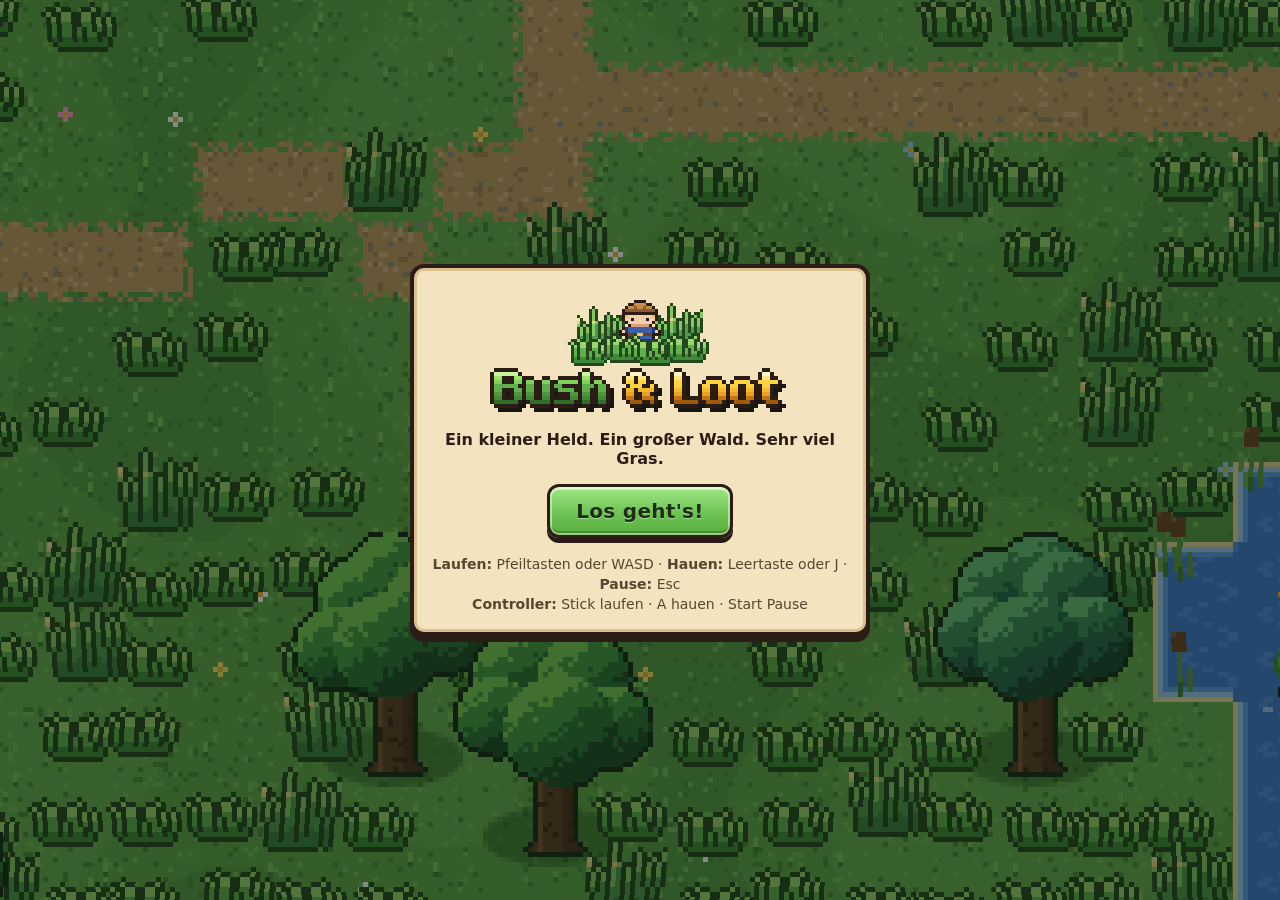
==== commit f215b992: "Sessel steht auf dem Boden; Startbild: Held im Gras, Logo in Pixelschrift Co-Authored-By: Claude Opu" ====
--- a/web/index.html
+++ b/web/index.html
@@ -45,8 +45,8 @@
   <!-- Titel -->
   <div id="titel" class="schicht">
     <div class="panel titelpanel">
-      <img id="titelHeld" class="px" alt="">
-      <h1>Bush &amp; Loot</h1>
+      <canvas id="titelSzene" width="52" height="28"></canvas>
+      <h1><img id="logo" class="px" alt="Bush &amp; Loot"></h1>
       <p class="unterzeile">Ein kleiner Held. Ein großer Wald. Sehr viel Gras.</p>
       <div class="knoepfe">
         <button id="btnStart" class="knopf gross">Los geht's!</button>
--- a/web/style.css
+++ b/web/style.css
@@ -135,7 +135,6 @@
 
 /* Titel */
 .titelpanel { text-align: center; max-width: 460px; }
-#titelHeld { width: 64px; height: 64px; margin-bottom: 6px; animation: huepfen 1.2s ease-in-out infinite; }
 @keyframes huepfen { 50% { transform: translateY(-6px); } }
 .unterzeile { margin: 10px 0 4px; font-weight: 700; font-size: 16px; }
 .titelpanel .hilfe { margin-top: 16px; }
@@ -421,3 +420,8 @@
   background: linear-gradient(#fbe0d4, #f2c0ae); border: 3px solid #8a2422; box-shadow: 0 3px 0 #5a1414;
 }
 .bilanzpanel .hilfe { margin-top: 10px; padding: 6px 10px; border-radius: 8px; background: rgba(255, 248, 230, .55); border: 2px dashed #a8703c; }
+
+/* Startbildschirm: Held im Gras (statt hüpfend) und Logo in Pixelschrift */
+#titelSzene { display: block; width: 156px; height: 84px; margin: -4px auto 2px; image-rendering: pixelated; }
+.titelpanel h1 { line-height: 0; margin: 2px 0 4px; }
+#logo { width: 300px; max-width: 100%; height: auto; image-rendering: pixelated; }
